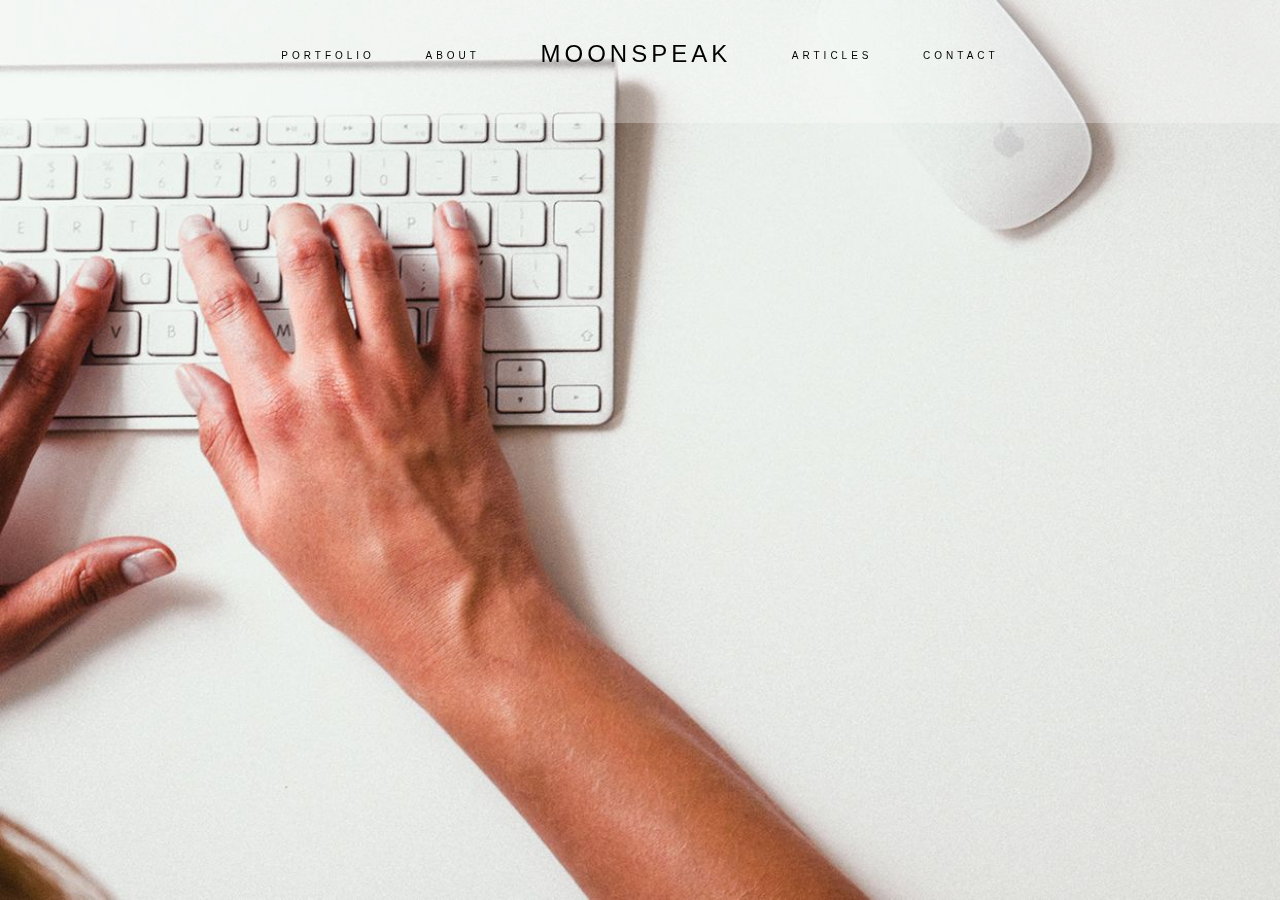
==== index.html @ 9bc8cdb4 "Initial commit" ====
<!DOCTYPE html>
<html lang="en">
<head>
    <meta charset="UTF-8">
    <title>number30</title>
   <link rel="stylesheet" href="normalize.css">
    <link rel="stylesheet" href="style.css">
</head>
<body>
   <header class="menu">
      
       <div class="item item1">PORTFOLIO</div>
       <div class="item item2">ABOUT</div>
       <div class="item item3">MOONSPEAK</div>
       <div class="item item4">ARTICLES</div>
       <div class="item item5">CONTACT</div>
       
   </header>
    <section class="home_page">
         <div class="columns">
            
             
             
         </div>
       
   </section>
    
</body>
</html>
---- style.css ----
* {box-sizing: border-box;
    font-family: sans-serif;
}

body {
    width: 100%;
}

.home_page {
    background-image: url("BG.jpg");
    height: 100vh;
    width: 100%;
    
    background-size: cover;
    position: relative;
    z-index: 90;
    
}

.menu {
    display: flex;
    justify-content: space-around;
    margin-left: auto;
    margin-right: auto;
    background-color: rgba(255,255,255,0.3);
    padding: 40px 20% 55px 20%;
    position: fixed;
    z-index: 100;
    top: 0;
    width: 100%
}

.item {
    justify-content: space-around;
    
    letter-spacing: 4px;
    
}

.item1, .item2, .item4, .item5 {
    font-size: 10px;
    padding-top: 10px;
}

.item3 {
    font-size: 1.5rem;
    margin-left: 10px;
    margin-right: 10px;
    
}

.main-text {
    bottom: 10%;
    right: 10%;
}
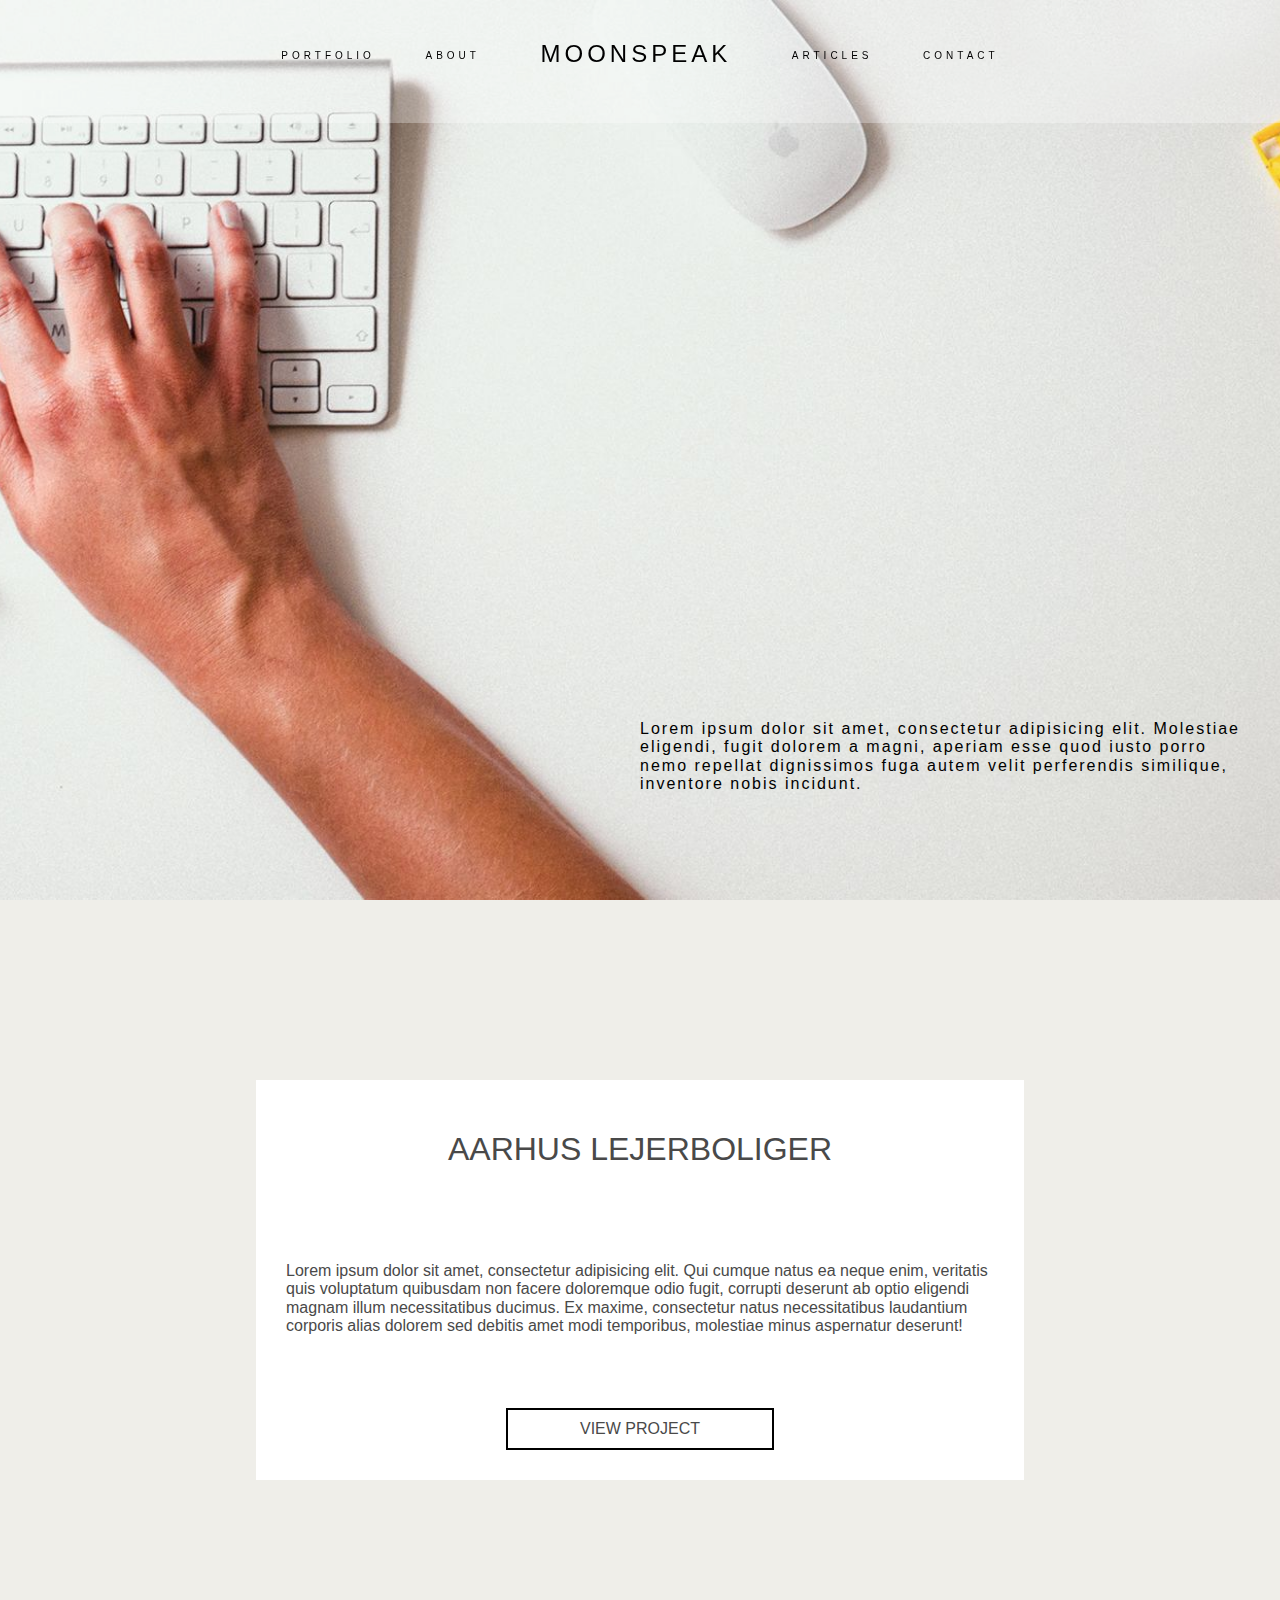
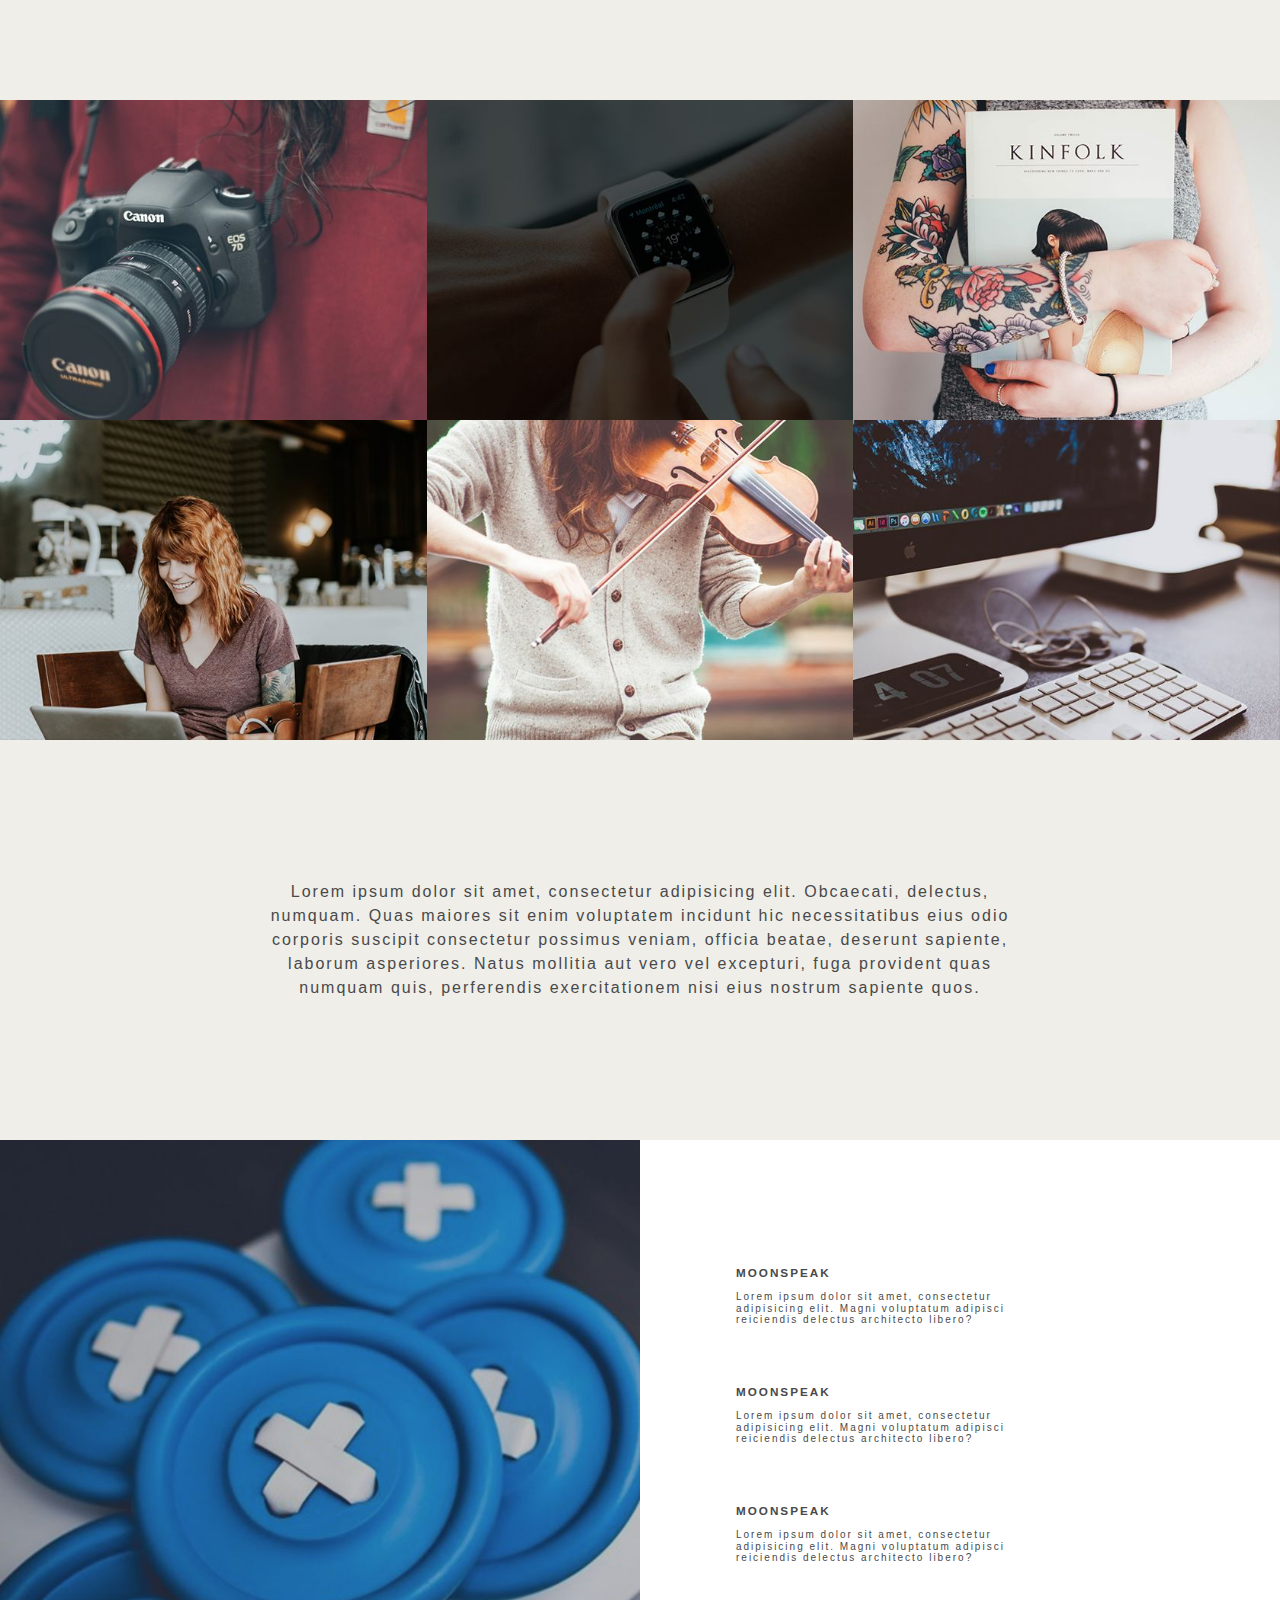
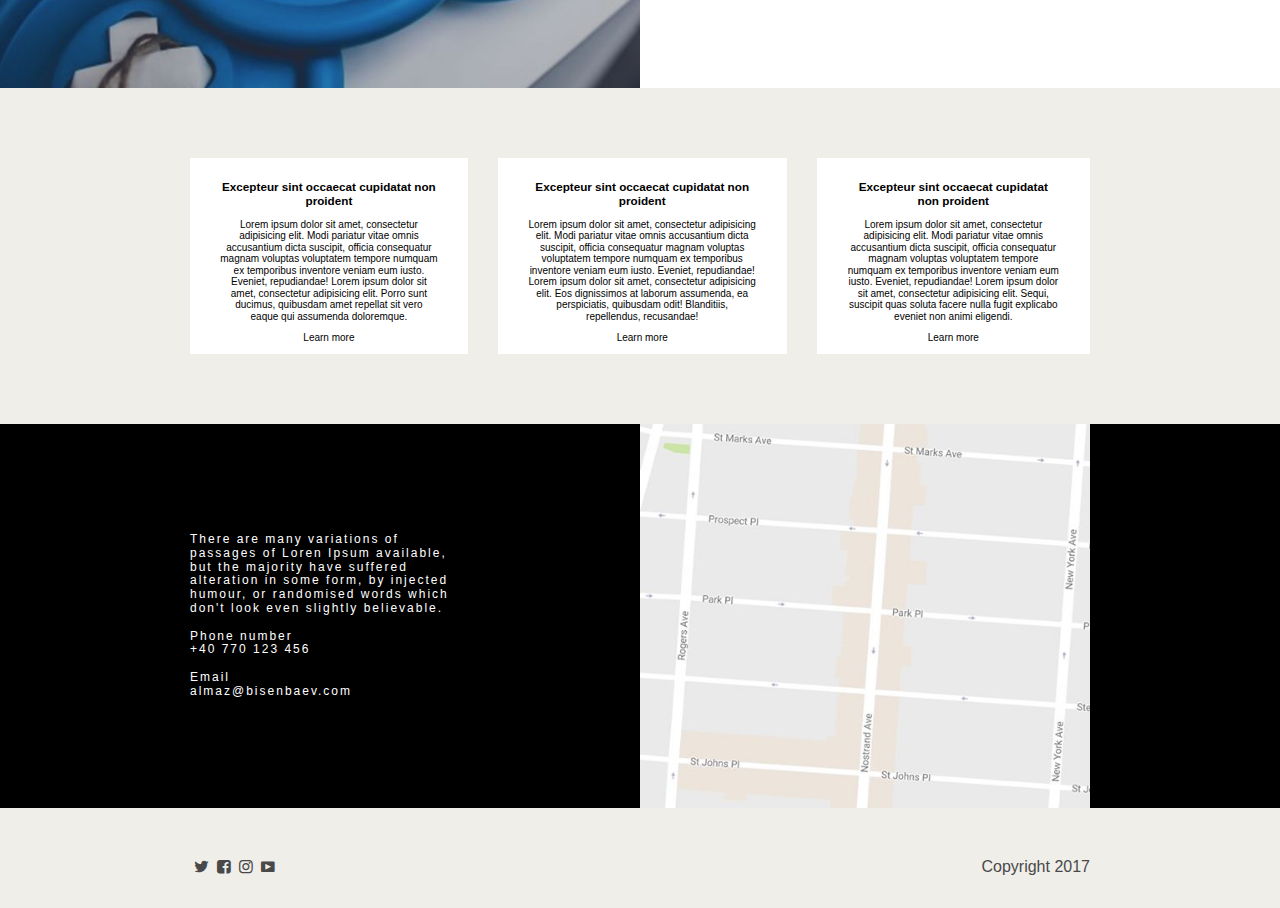
==== commit 47974a47: "jb" ====
--- a/index.html
+++ b/index.html
@@ -5,25 +5,113 @@
     <title>number30</title>
    <link rel="stylesheet" href="normalize.css">
     <link rel="stylesheet" href="style.css">
+    <link rel="stylesheet" href="fontello/css/fontello.css">
 </head>
 <body>
+  
    <header class="menu">
       
-       <div class="item item1">PORTFOLIO</div>
-       <div class="item item2">ABOUT</div>
+       <div class="item item1"><a href="#">PORTFOLIO</a></div>
+       <div class="item item2"><a href="#">ABOUT</a></div>
        <div class="item item3">MOONSPEAK</div>
-       <div class="item item4">ARTICLES</div>
-       <div class="item item5">CONTACT</div>
+       <div class="item item4"><a href="#">ARTICLES</a></div>
+       <div class="item item5"><a href="#">CONTACT</a></div>
        
    </header>
     <section class="home_page">
-         <div class="columns">
-            
-             
+         <div class="info-text">
+            Lorem ipsum dolor sit amet, consectetur adipisicing elit. Molestiae eligendi, fugit dolorem a magni, aperiam esse quod iusto porro nemo repellat dignissimos fuga autem velit perferendis similique, inventore nobis incidunt.
              
          </div>
        
    </section>
+   <section class="second_page">
+       <div class="container1">
+           <h1 class="second_page_title">AARHUS LEJERBOLIGER</h1>
+           <p class="second_page_paragraph">Lorem ipsum dolor sit amet, consectetur adipisicing elit. Qui cumque natus ea neque enim, veritatis quis voluptatum quibusdam non facere doloremque odio fugit, corrupti deserunt ab optio eligendi magnam illum necessitatibus ducimus. Ex maxime, consectetur natus necessitatibus laudantium corporis alias dolorem sed debitis amet modi temporibus, molestiae minus aspernatur deserunt!</p>
+           <div class="second_page_button">VIEW PROJECT</div>
+       </div>
+       
+   </section>
+   <section class="wrapper">
+      
+           <img src="1.jpg" alt="photography" class="picture">
+           <img src="4.jpg" alt="book" class="picture">
+           
+      
+           <img src="2.jpg" alt="applewatch" class="picture">
+           <img src="5.jpg" alt="work" class="picture">
+           
+       
+           <img src="3.jpg" alt="violist" class="picture">
+           <img src="6.jpg" alt="computer" class="picture">
+       
+       
+       
+   </section>
+   <div class="motto">
+       Lorem ipsum dolor sit amet, consectetur adipisicing elit. Obcaecati, delectus, numquam. Quas maiores sit enim voluptatem incidunt hic necessitatibus eius odio corporis suscipit consectetur possimus veniam, officia beatae, deserunt sapiente, laborum asperiores. Natus mollitia aut vero vel excepturi, fuga provident quas numquam quis, perferendis exercitationem nisi eius nostrum sapiente quos.
+       
+   </div>
+   <section class="wrapper2">
+       <img src="close-up-of-blue-buttons.jpg" alt="blue buttons" class="picture">
+       <div class="button_text">
+           <div class="moonspeak">
+               <h3>MOONSPEAK</h3>
+               <p>Lorem ipsum dolor sit amet, consectetur adipisicing elit. Magni voluptatum adipisci reiciendis delectus architecto libero?</p>
+           </div>
+           <div class="moonspeak">
+               <h3>MOONSPEAK</h3>
+               <p>Lorem ipsum dolor sit amet, consectetur adipisicing elit. Magni voluptatum adipisci reiciendis delectus architecto libero?</p>
+           </div>
+           <div class="moonspeak">
+               <h3>MOONSPEAK</h3>
+               <p>Lorem ipsum dolor sit amet, consectetur adipisicing elit. Magni voluptatum adipisci reiciendis delectus architecto libero?</p>
+           </div>
+       </div>
+   </section>
+   <section class="wrapper3">
+       <div class="container3a">
+           <h3 class="container3_h3">Excepteur sint occaecat cupidatat non proident</h3>
+           <p class="container3_paragraph">Lorem ipsum dolor sit amet, consectetur adipisicing elit. Modi pariatur vitae omnis accusantium dicta suscipit, officia consequatur magnam voluptas voluptatem tempore numquam ex temporibus inventore veniam eum iusto. Eveniet, repudiandae! Lorem ipsum dolor sit amet, consectetur adipisicing elit. Porro sunt ducimus, quibusdam amet repellat sit vero eaque qui assumenda doloremque.</p>
+           <span class="learn_more"><a href="#">Learn more</a></span>
+       </div>
+       <div class="container3b">
+           <h3 class="container3_h3">Excepteur sint occaecat cupidatat non proident</h3>
+           <p class="container3_paragraph">Lorem ipsum dolor sit amet, consectetur adipisicing elit. Modi pariatur vitae omnis accusantium dicta suscipit, officia consequatur magnam voluptas voluptatem tempore numquam ex temporibus inventore veniam eum iusto. Eveniet, repudiandae! Lorem ipsum dolor sit amet, consectetur adipisicing elit. Eos dignissimos at laborum assumenda, ea perspiciatis, quibusdam odit! Blanditiis, repellendus, recusandae!</p>
+           <span class="learn_more"><a href="#">Learn more</a></span>
+       </div>
+       <div class="container3c">
+           <h3 class="container3_h3">Excepteur sint occaecat cupidatat non proident</h3>
+           <p class="container3_paragraph">Lorem ipsum dolor sit amet, consectetur adipisicing elit. Modi pariatur vitae omnis accusantium dicta suscipit, officia consequatur magnam voluptas voluptatem tempore numquam ex temporibus inventore veniam eum iusto. Eveniet, repudiandae! Lorem ipsum dolor sit amet, consectetur adipisicing elit. Sequi, suscipit quas soluta facere nulla fugit explicabo eveniet non animi eligendi.</p>
+           <span class="learn_more"><a href="#">Learn more</a></span>
+       </div>
+       
+   </section>
+   <section class="wrapper4">
+       <div class="text_map">
+           There are many variations of passages of Loren Ipsum available, but the majority have suffered alteration in some form, by injected humour, or randomised words which don't look even slightly believable.
+           <br><br>
+           
+           <b>Phone number</b>
+           +40 770 123 456
+           <br><br>
+           <b>Email</b>
+           almaz@bisenbaev.com
+       </div>
+       <img src="map.jpg" alt="map" class="map">
+   </section>
+   <footer class="footer">
+       <div class="social_media">
+           <i class="icon-twitter"></i>
+           <i class="icon-facebook-squared"></i>
+           <i class="icon-instagram"></i>
+           <i class="icon-youtube"></i>
+       </div>
+       <div class="copyright">
+           Copyright 2017
+       </div>
+   </footer>
     
 </body>
 </html>    --- a/style.css
+++ b/style.css
@@ -9,11 +9,16 @@
 .home_page {
     background-image: url("BG.jpg");
     height: 100vh;
-    width: 100%;
-    
+    background-position: center;
     background-size: cover;
     position: relative;
     z-index: 90;
+    margin-bottom: 0;
+    max-width: 100%;
+    max-height: 100%;
+    display: block;
+    
+    width: auto;
     
 }
 
@@ -54,3 +59,186 @@
     right: 10%;
 }
 
+.info-text {
+    position: absolute;
+    right: 20px;
+    top: 80%;
+    left: 50%;
+    letter-spacing: 2px;
+}
+
+a {
+    text-decoration: none;
+}
+
+a:link {
+    color: black;
+}
+a:visited {
+    color: black;
+}
+
+a:hover {
+    color: gold;
+}
+
+.second_page {
+    background-color: #efeee9;
+    width: 100%;
+    height: 800px;
+    padding-top: 10px; }
+
+.container1 {
+    background-color: white;
+    margin: 170px 20% 170px 20%;
+    padding: 30px;
+    height: 400px;
+    display: flex;
+    flex-direction: column;
+    justify-content: space-between;
+    text-align: center;
+    color: #494949;
+    
+    
+}
+.second_page_paragraph {
+    text-align: left !important;
+}
+
+.second_page_button {
+    border: 2px solid black;
+    margin-left: 220px;
+    margin-right: 220px;
+    padding: 10px 0 10px 0;
+    
+}
+.second_page_button:hover {
+    color: gold;
+    border: 2px solid gold;
+}
+
+
+
+.second_page_title, .second_page_paragraph {
+    font-weight: 300;
+}
+
+.wrapper {
+    display: grid;
+    grid-template-columns: 33.33% 33.33% 33.33%;
+    background-color: lightgrey;
+    
+}
+
+.picture{
+    width: 100%;
+    height: auto;
+}
+
+.motto {
+    background-color: #efeee9;
+    height: 400px;
+    width: 100%;
+    color: #494949;
+    display: flex;
+    justify-content: center;
+    flex-direction: column;
+    text-align: center;
+    padding-left: 20%;
+    padding-right: 20%;
+    line-height: 1.5rem;
+    letter-spacing: 2px;
+    
+}
+
+.wrapper2 {
+    display: grid;
+    grid-template-columns: 50% 50%;
+    background-color: white;
+}
+
+
+.button_text {
+    display: flex;
+    flex-direction: column;
+    justify-content: space-around;
+    padding: 15% 35% 15% 15%;;
+    font-size: 10px;
+    letter-spacing: 2px;
+    color: #494949;
+}
+
+.wrapper3 {
+    width: 100%;
+    display: flex;
+   font-size: 10px;
+    padding: 70px 190px 70px 190px;
+    justify-content: space-between;
+    background-color: #efeee9;
+    
+}
+
+.container3a, .container3b, .container3c {
+    text-align: center;
+    height: auto;
+    padding: 10px 30px 10px 30px;
+    background-color: white;
+    
+}
+
+.container3b {
+    margin-left: 30px;
+    margin-right: 30px;
+}
+
+.wrapper3 > p {
+    color: #494949;}
+    
+
+.wrapper4 {
+    width: 100%;
+    padding-left: 190px;
+    padding-right: 190px;
+    display: grid;
+    grid-template-columns: 50% 50%;
+    background-color: black;
+}
+
+.text_map{
+    display: flex;
+    flex-direction: column;
+    justify-content: center;
+    color: white;
+    font-weight: 300;
+    letter-spacing: 2px;
+    font-size: 12px;
+    padding-right: 40%;
+    
+}
+
+.map {
+    max-width: 100%;
+    max-height: 100%;
+    display: block;
+    height: auto;
+    width: auto;
+}
+
+.footer {
+    width: 100%;
+    display: flex;
+    justify-content: space-between;
+    background-color: #efeee9;
+    height: 50px;
+    padding: 50px 190px 50px 190px ;
+    color: #494949;
+}
+
+.copyright {
+    margin-left: auto;
+}
+
+.social_media {
+    display:flex;
+}
+
--- a/fontello/css/fontello.css
+++ b/fontello/css/fontello.css
@@ -0,0 +1,61 @@
+@font-face {
+  font-family: 'fontello';
+  src: url('../font/fontello.eot?48519447');
+  src: url('../font/fontello.eot?48519447#iefix') format('embedded-opentype'),
+       url('../font/fontello.woff2?48519447') format('woff2'),
+       url('../font/fontello.woff?48519447') format('woff'),
+       url('../font/fontello.ttf?48519447') format('truetype'),
+       url('../font/fontello.svg?48519447#fontello') format('svg');
+  font-weight: normal;
+  font-style: normal;
+}
+/* Chrome hack: SVG is rendered more smooth in Windozze. 100% magic, uncomment if you need it. */
+/* Note, that will break hinting! In other OS-es font will be not as sharp as it could be */
+/*
+@media screen and (-webkit-min-device-pixel-ratio:0) {
+  @font-face {
+    font-family: 'fontello';
+    src: url('../font/fontello.svg?48519447#fontello') format('svg');
+  }
+}
+*/
+ 
+ [class^="icon-"]:before, [class*=" icon-"]:before {
+  font-family: "fontello";
+  font-style: normal;
+  font-weight: normal;
+  speak: none;
+ 
+  display: inline-block;
+  text-decoration: inherit;
+  width: 1em;
+  margin-right: .2em;
+  text-align: center;
+  /* opacity: .8; */
+ 
+  /* For safety - reset parent styles, that can break glyph codes*/
+  font-variant: normal;
+  text-transform: none;
+ 
+  /* fix buttons height, for twitter bootstrap */
+  line-height: 1em;
+ 
+  /* Animation center compensation - margins should be symmetric */
+  /* remove if not needed */
+  margin-left: .2em;
+ 
+  /* you can be more comfortable with increased icons size */
+  /* font-size: 120%; */
+ 
+  /* Font smoothing. That was taken from TWBS */
+  -webkit-font-smoothing: antialiased;
+  -moz-osx-font-smoothing: grayscale;
+ 
+  /* Uncomment for 3D effect */
+  /* text-shadow: 1px 1px 1px rgba(127, 127, 127, 0.3); */
+}
+ 
+.icon-twitter:before { content: '\f099'; } /* '' */
+.icon-instagram:before { content: '\f16d'; } /* '' */
+.icon-facebook-squared:before { content: '\f308'; } /* '' */
+.icon-youtube:before { content: '\f315'; } /* '' */